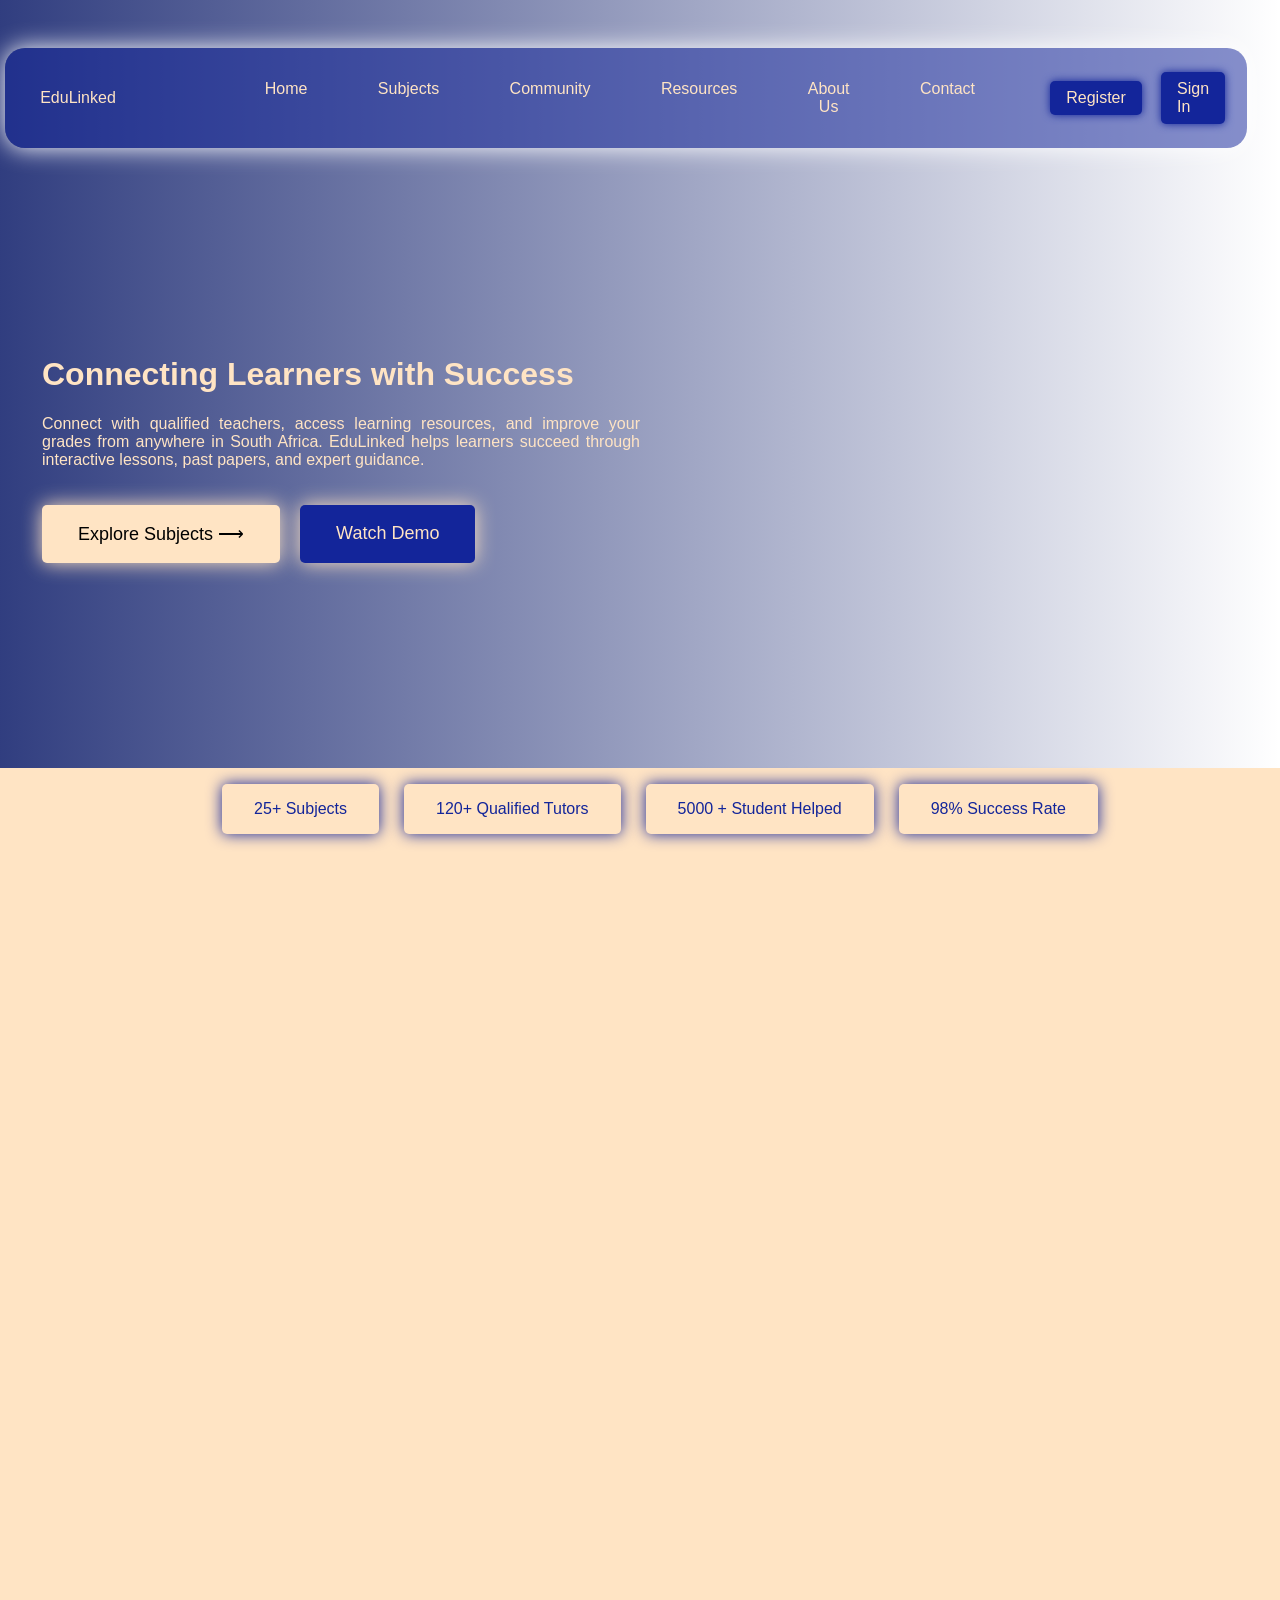
==== index.html @ 83067c13 "updates" ====
<!DOCTYPE html>
<html lang="en">
<head>
    <meta charset="UTF-8">
    <meta name="viewport" content="width=device-width, initial-scale=1.0">
    <link rel="stylesheet" href="/Assets/css/style.css">
    <title>Dashboard</title>
</head>
<body>
    <div class="header" id="header">
        <div class="navigation">
            <ul id="logoSpace">
                <li><img src="/Images/" alt=""></li>
                <li>EduLinked</li>
            </ul>
            <ul id="nav-lists">
                <a href="">
                    <li class="navLink" id="navLink">Home</li>
                </a>
                <a href="">
                    <li class="navLink" id="navLink">Subjects</li>
                </a>
                <a href="">
                    <li class="navLink" id="navLink">Community</li>
                </a>
                <a href="">
                    <li class="navLink" id="navLink">Resources</li>
                </a>
                <a href="">
                    <li class="navLink" id="navLink">About Us</li>
                </a>
                <a href="">
                    <li class="navLink" id="navLink">Contact</li>
                </a>
            </ul>
            <ul id="logslist">
                <!-- <a href="">
                    <li>Become a Tutor</li>
                </a> -->
                <a href="">
                    <li>Register</li>
                </a><a href="">
                    <li>Sign In</li>
                </a>
            </ul>
        </div>
        <!-- <div id="searchBtn">
            <form action="">
                <input type="search" placeholder="search subject">
            </form>
        </div> -->
        <div class="headerContent">
            <div class="containerOne">
                <h1>Connecting Learners with Success</h1>
                <p class="p1">Connect with qualified teachers, access learning resources, and improve your grades from anywhere in South Africa. EduLinked helps learners succeed through interactive lessons, past papers, and expert guidance.</p>
                <div class="HeroBtn">
                    <button>
                        Explore Subjects<span> &longrightarrow;</span>
                    </button>
                    <button>Watch Demo</button></div>
            </div>
            <div class="containerTwo">
            </div>
        </div>
    </div>
    <div class="mainSection" id="mainSection">
        <div class="statistics">
             <ul class="statslist">
                <li><span id="SubjectCount">25</span>+ Subjects</li>
                <li><span class="SubjectCount">120</span>+ Qualified Tutors</li>
                <li><span class="SubjectCount">5000</span> + Student Helped</li>
                <li><span id="successRate">98</span>&percnt; Success Rate</li>
             </ul>
        </div>
    </div>
</body>
</html>
---- Assets/css/style.css ----
/* 
Primary color: #1E3A8A
Secondary color: #3B82F6
Accent color: #FBBF24
Background color: #F8FAFC
Text color: #111827 or #ffe4c4
*/


body {
    margin: 0;
    padding: 0;
    background-image: url(/Assets/Images/julio-lopez-lZ5Ndg9IKGs-unsplash.jpg);
    box-sizing: border-box;
    background-size: contain;
    background-repeat: no-repeat;
    z-index: 1000;
    /*  */
    font-family: 'Trebuchet MS', 'Lucida Sans Unicode', 'Lucida Grande', 'Lucida Sans', Arial, sans-serif;
    color: #ffe4c4;
    /* color: #111827; */
}
a {
    color: currentColor;
    text-decoration: none;
}

ul {
    list-style: none;
}



/* header sections */
.header {
    position: relative;
    top: 0px;
    background:linear-gradient(to right, rgba(20, 35, 110, 0.879), transparent);
    height: 80vh;
    width: 100%;
    padding-top: 3em;
}

.navigation {
    position: fixed;
    display: flex;
    box-sizing: border-box;
    margin:0px 5px 0px 5px;
    padding: 0em 0.2em;
    background:  transparent;
    z-index: 1000;
    box-shadow: 0px 0px 24px #fff;
    border-radius: 20px;
    background-color: #13259a81;
    transition: box-shadow 0.4s ease, padding 0.4s ease;
}

.header:scrolled .navigation {
    background: #fff;
    box-shadow: 0px 8px 25px #0000001f;
    padding: 3em 0;
}


#logoSpace, #nav-lists, #logslist {
    flex: 1 30%;
} 
#logoSpace {
    display: flex;
    justify-content: left;
    align-items: center;
    padding: 10px 2em;
    /* border: solid; */
}
#nav-lists {
    display: flex;
    justify-content: center;
    text-align: center;
    /* animation: fixiateBar 300ms forwards;

    timeline-trigger: --trigger view() entry 100%;

    timeline-trigger: --trigger play-forwards; */
}
.navLink {
    transition: transform 2.5s;
    border-radius: 5px;
    padding: 1em 2em;
    margin: 0em 0.2em;
    text-wrap-mode: nowrap;
    transition: 2s;
}

.navLink:hover  {
    padding: 1em 2.5em;
    transform: scale(1.15);
    color: #ffe4c4;
    transition: padding 2s transform 3s color 2s;
    background-color: #13259a;
    box-shadow: 0px 0px 30px #ffe4c4;
}

@keyframes fixiateBar {
    to {
        position: fixed;
        top: 0.5em;
        left: 20%;
        text-align: center;
        background-color: #13259aa0;
        padding: 10px 20px;
        width: 50%;
        gap: 2em;
        font-size: 32px;
        border-radius: 5px;
    }
}

#logslist {
    display: flex;
    /* gap: 20px; */
    justify-content: center;
    align-items: center;
}

#logslist li {
    margin-right: 1.2em;
    border-radius: 5px;
    padding: 0.5em 1em;
    background-color: #13259a;
    box-shadow: 0px 0px 8px #13259a;
    transition: 1.5s;
    text-wrap-mode: nowrap;
}
#logslist li:hover {
    padding: 1em 2em 1em 1em;
    text-align: center;
    transition: padding 2s;
}

#searchBtn {
    display: flex;
    align-items: center;
    justify-content: right;
    margin: 0em 1em;
}

#searchBtn input {
    border: none;
    width: 100;
    height: 35px;
    font-size: 16px;
    background-color: #13259a3d;
    color: #ffffff;
}

.headerContent {
    position: sticky;
    display: flex;
    margin:  2em;
    justify-content: center;
    align-items: center;
    box-sizing:content-box;
}

.containerOne {
    flex: 1;
    text-align: center;
    align-items: center;
    border: none #ffe4c4;
    margin-top: 15em;
    padding: 15px 10px;
    text-align: justify;
    bottom: 20px;
}
.HeroBtn {
    display: flex;
    flex-direction: row;
    gap: 20px;
}

.HeroBtn button {
    margin-top: 20px;
    border-radius: 5px;
    border: none;
    text-align: center;
    font-size: large;
    padding: 1em 2em;
    background-color: #ffe4c4;
    box-shadow: 0px 0px 20px #ffe4c4;
    transition: 2s;
}
.HeroBtn button:nth-child(1):hover {
    padding: 1em 2em 1em 4em;
    transition: 3s padding;
}

.HeroBtn button:nth-child(2) {
    background-color: #13259a;
    color: #ffe4c4;
    box-shadow: 0px 0px 20px #ffe4c4;
}
.HeroBtn button:nth-child(2):hover{
    transform: scale(1.05);
    transition: transform 2s;
}

.containerTwo {
    flex: 1;
    display: flex;
    justify-content: center;
}

/* Main Section */
.mainSection {
    background-color: bisque;
    color: #13259a;
    height: 1000px;
}

.statistics {
    display:flex;
    justify-content: center;
    align-items: center;
}
.statslist {
    display: flex;
    gap: 25px;
    text-align: center;
}
.statslist li {
    /* border: solid #13259a; */
    padding: 1em 2em;
    background-color: #ffe4c4;
    border-radius: 5px;
    box-shadow: 0px 0px 15px #13259a;
    transition: 2s;
}

.statslist li:hover {
    transform: scale(1.15);
    color: #ffe4c4;
    transition: transform 3s color 2s;
    background-color: #13259a;
    box-shadow: 0px 0px 30px #ffe4c4;
}
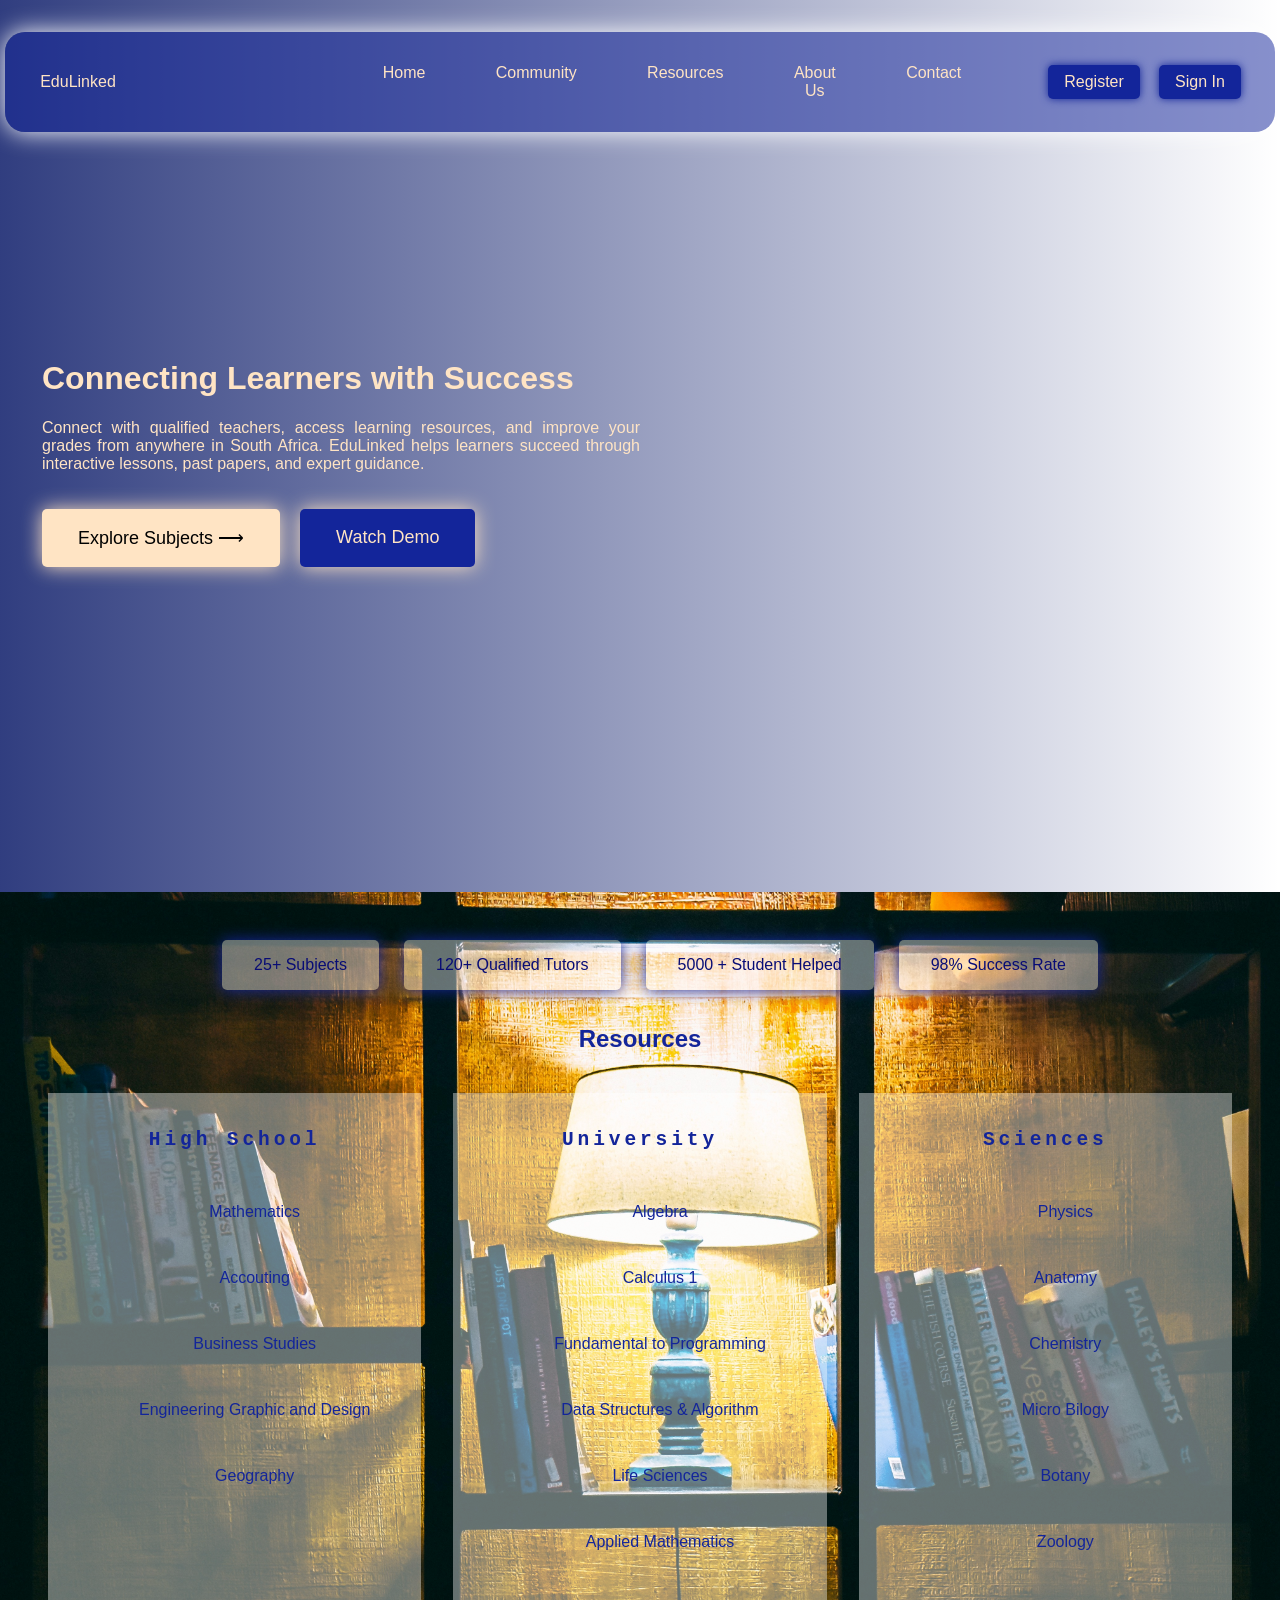
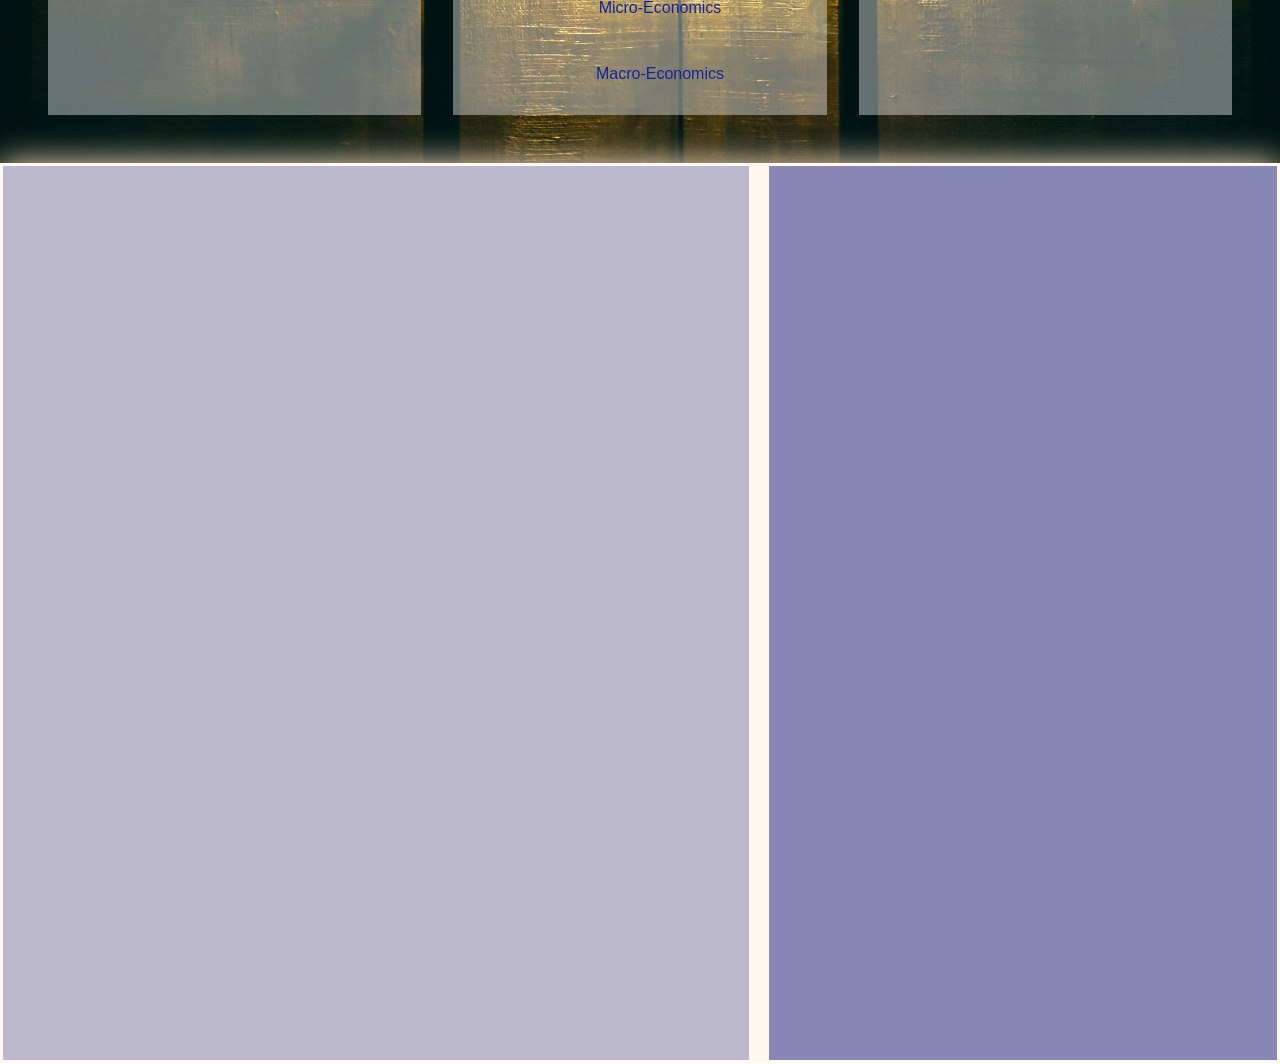
==== commit a15d9c9c: "#updates #2" ====
--- a/index.html
+++ b/index.html
@@ -4,6 +4,7 @@
     <meta charset="UTF-8">
     <meta name="viewport" content="width=device-width, initial-scale=1.0">
     <link rel="stylesheet" href="/Assets/css/style.css">
+    <link rel="stylesheet" href="/Assets/css/variables.css">
     <title>Dashboard</title>
 </head>
 <body>
@@ -17,13 +18,10 @@
                 <a href="">
                     <li class="navLink" id="navLink">Home</li>
                 </a>
-                <a href="">
-                    <li class="navLink" id="navLink">Subjects</li>
-                </a>
-                <a href="">
+                <a href="#community">
                     <li class="navLink" id="navLink">Community</li>
                 </a>
-                <a href="">
+                <a href="#resources">
                     <li class="navLink" id="navLink">Resources</li>
                 </a>
                 <a href="">
@@ -72,6 +70,95 @@
                 <li><span id="successRate">98</span>&percnt; Success Rate</li>
              </ul>
         </div>
+
+        <a href="#subjects" id="resourceTitle">
+                <h2>Resources</h2>
+             </a>
+
+        <!-- Adding subjects -->
+        <div id="resources">
+
+            <div class="claslist">
+                <h2>High School</h2>
+                <ul>
+                    <a href="">
+                        <li>Mathematics</li>
+                    </a>
+                    <a href="">
+                        <li>Accouting</li>
+                    </a>
+                    <a href="">
+                        <li>Business Studies</li>
+                    </a>
+                    <a href="">
+                        <li>Engineering Graphic and Design</li>
+                    </a>
+                    <a href="">
+                        <li>Geography</li>
+                    </a>
+                </ul>
+            </div>
+            <div class="claslist">
+                <h2>University</h2>
+                <ul>
+                    <a href="">
+                        <li>Algebra</li>
+                    </a>
+                    <a href="">
+                        <li>Calculus 1</li>
+                    </a>
+                    <a href="">
+                        <li>Fundamental to Programming</li>
+                    </a>
+                    <a href="">
+                        <li>Data Structures & Algorithm</li>
+                    </a>
+                    <a href="">
+                        <li>Life Sciences</li>
+                    </a>
+                    <a href="">
+                        <li>Applied Mathematics</li>
+                    </a><a href="">
+                        <li>Micro&hyphen;Economics</li>
+                    </a><a href="">
+                        <li>Macro-Economics</li>
+                    </a>
+                </ul>
+            </div>
+            <div class="claslist">
+                <h2>Sciences</h2>
+                <ul>
+                    <a href="">
+                        <li>Physics</li>
+                    </a>
+                    <a href="">
+                        <li>Anatomy</li>
+                    </a>
+                    <a href="">
+                        <li>Chemistry</li>
+                    </a><a href="">
+                        <li>Micro Bilogy</li>
+                    </a><a href="">
+                        <li>Botany</li>
+                    </a>
+                    <a href="">
+                        <li>Zoology</li>
+                    </a>
+                </ul>
+            </div>
+        </div>
+
+        
+    </div>
+
+    <!-- Community -->
+    <div id="community">
+        <div class="sideBar">
+            
+        </div>
+        <div class="sideBar">
+
+        </div>
     </div>
 </body>
 </html>
--- a/Assets/css/style.css
+++ b/Assets/css/style.css
@@ -6,8 +6,8 @@
 Text color: #111827 or #ffe4c4
 */
 
-
 body {
+    position: relative;
     margin: 0;
     padding: 0;
     background-image: url(/Assets/Images/julio-lopez-lZ5Ndg9IKGs-unsplash.jpg);
@@ -15,10 +15,8 @@
     background-size: contain;
     background-repeat: no-repeat;
     z-index: 1000;
-    /*  */
     font-family: 'Trebuchet MS', 'Lucida Sans Unicode', 'Lucida Grande', 'Lucida Sans', Arial, sans-serif;
     color: #ffe4c4;
-    /* color: #111827; */
 }
 a {
     color: currentColor;
@@ -27,6 +25,7 @@
 
 ul {
     list-style: none;
+    text-align: center;
 }
 
 
@@ -34,18 +33,21 @@
 /* header sections */
 .header {
     position: relative;
-    top: 0px;
+    top: 0;
+    /* margin: -7em 0em 0em 0em; */
     background:linear-gradient(to right, rgba(20, 35, 110, 0.879), transparent);
-    height: 80vh;
+    height: 95.5vh;
     width: 100%;
-    padding-top: 3em;
+    padding-top: 2em;
+    
 }
 
 .navigation {
-    position: fixed;
+    position: sticky;
+    top: 1.5em;
     display: flex;
     box-sizing: border-box;
-    margin:0px 5px 0px 5px;
+    margin: 0px 5px 0px 5px;
     padding: 0em 0.2em;
     background:  transparent;
     z-index: 1000;
@@ -55,12 +57,11 @@
     transition: box-shadow 0.4s ease, padding 0.4s ease;
 }
 
-.header:scrolled .navigation {
+/* .header:scrolled .navigation {
     background: #fff;
     box-shadow: 0px 8px 25px #0000001f;
     padding: 3em 0;
-}
-
+} */
 
 #logoSpace, #nav-lists, #logslist {
     flex: 1 30%;
@@ -93,10 +94,10 @@
 
 .navLink:hover  {
     padding: 1em 2.5em;
-    transform: scale(1.15);
+    transform: scale(1.05);
     color: #ffe4c4;
-    transition: padding 2s transform 3s color 2s;
-    background-color: #13259a;
+    transition: padding 2s transform 1.5s color 2s;
+    /* background-color: #13259a; */
     box-shadow: 0px 0px 30px #ffe4c4;
 }
 
@@ -132,9 +133,11 @@
     text-wrap-mode: nowrap;
 }
 #logslist li:hover {
-    padding: 1em 2em 1em 1em;
-    text-align: center;
-    transition: padding 2s;
+    /* padding: 1em 2em 1em 1em; */
+    text-shadow: 0em 0em 2em ;
+    box-shadow: 0em 0em 0.5em 0.5em #ffe4c4;
+    text-align: center;
+    transition: box-shadow 1s;
 }
 
 #searchBtn {
@@ -154,7 +157,7 @@
 }
 
 .headerContent {
-    position: sticky;
+    position: relative;
     display: flex;
     margin:  2em;
     justify-content: center;
@@ -167,10 +170,10 @@
     text-align: center;
     align-items: center;
     border: none #ffe4c4;
-    margin-top: 15em;
+    margin-top: 10em;
     padding: 15px 10px;
     text-align: justify;
-    bottom: 20px;
+    /* bottom: 20px; */
 }
 .HeroBtn {
     display: flex;
@@ -197,49 +200,18 @@
 .HeroBtn button:nth-child(2) {
     background-color: #13259a;
     color: #ffe4c4;
-    box-shadow: 0px 0px 20px #ffe4c4;
-}
-.HeroBtn button:nth-child(2):hover{
+    /* outline-color:invert; */
+    
+}
+.HeroBtn button:nth-child(2):is(:hover, :focus){
     transform: scale(1.05);
     transition: transform 2s;
-}
+    /* box-shadow: 0px 0px 20px 20px #ffe4c4; */
+}
+
 
 .containerTwo {
     flex: 1;
     display: flex;
     justify-content: center;
 }
-
-/* Main Section */
-.mainSection {
-    background-color: bisque;
-    color: #13259a;
-    height: 1000px;
-}
-
-.statistics {
-    display:flex;
-    justify-content: center;
-    align-items: center;
-}
-.statslist {
-    display: flex;
-    gap: 25px;
-    text-align: center;
-}
-.statslist li {
-    /* border: solid #13259a; */
-    padding: 1em 2em;
-    background-color: #ffe4c4;
-    border-radius: 5px;
-    box-shadow: 0px 0px 15px #13259a;
-    transition: 2s;
-}
-
-.statslist li:hover {
-    transform: scale(1.15);
-    color: #ffe4c4;
-    transition: transform 3s color 2s;
-    background-color: #13259a;
-    box-shadow: 0px 0px 30px #ffe4c4;
-}
--- a/Assets/css/variables.css
+++ b/Assets/css/variables.css
@@ -0,0 +1,109 @@
+
+
+/* Main Section */
+
+
+.mainSection {
+    /* background-color: bisque; */
+    background-image: url(/Assets/Images/swipe--6-VfxCDuoY-unsplash.jpg);
+    box-sizing: border-box;
+    background-size: cover;
+    background-repeat: no-repeat;
+    /* color: #13259a; */
+    /* height: 500px; */
+    padding: 2em;
+    color: currentColor;
+    color: #13259a;
+}
+
+.statistics {
+    display:flex;
+    justify-content: center;
+    align-items: center;
+}
+.statslist {
+    display: flex;
+    gap: 25px;
+    text-align: center;
+}
+.statslist li {
+    padding: 1em 2em;
+     background: #ffffff65;
+    color: #080c75;
+    border-radius: 5px;
+    box-shadow: 0px 0px 15px #13259a;
+    transition: 2s;
+}
+
+.statslist li:hover {
+    transform: scale(1.15);
+    color: #ffe4c4;
+    transition: transform 3s color 2s;
+    background-color: #13259a;
+    box-shadow: 0px 0px 30px #ffe4c4;
+}
+
+/*  */
+#resources {
+    display: flex;
+    margin-top: 1.5em;
+    justify-content: center;
+}
+#resourceTitle {
+    display: block;
+    text-align: center;
+}
+
+.claslist {
+    flex: 1;
+    text-align: center;
+    /* border: 0.2em solid  #16168ab3; */
+    padding: 0em 1em;
+    margin: 1em;
+    /* height: 250px; */
+    box-sizing: content-box;
+    background: #ffffff65;
+    color: #13259a;
+    box-sizing: content-box;
+}
+
+.claslist h2 {
+    padding: 1em 0.5em;
+    letter-spacing: 0.2em;
+    font-family: monospace;
+}
+
+.claslist li {
+    padding: 1em;
+    margin: 1em 0em;
+    background-color: transparent;
+}
+
+.claslist li:hover {
+    box-shadow: 0em 0.5em 0.5em #080c75;
+}
+
+/* Community */
+
+#community {
+    display: flex;
+    justify-content: center;
+    /* align-items: center; */
+    height: 100vh;
+    background: #ffe4c448;
+    box-shadow: 0em 0em 2em #ffe4c4;
+    gap: 1%;
+}
+.sideBar {
+    margin: 0.2em;
+    /* border: 0.5em solid #080c75; */
+    padding: 1em;
+}
+.sideBar:nth-child(1){
+    flex: 1 60%;
+    background-color: #080c7545;
+}
+.sideBar:nth-child(2){
+    flex: 1 40%;
+    background-color: #3e41939c;
+}
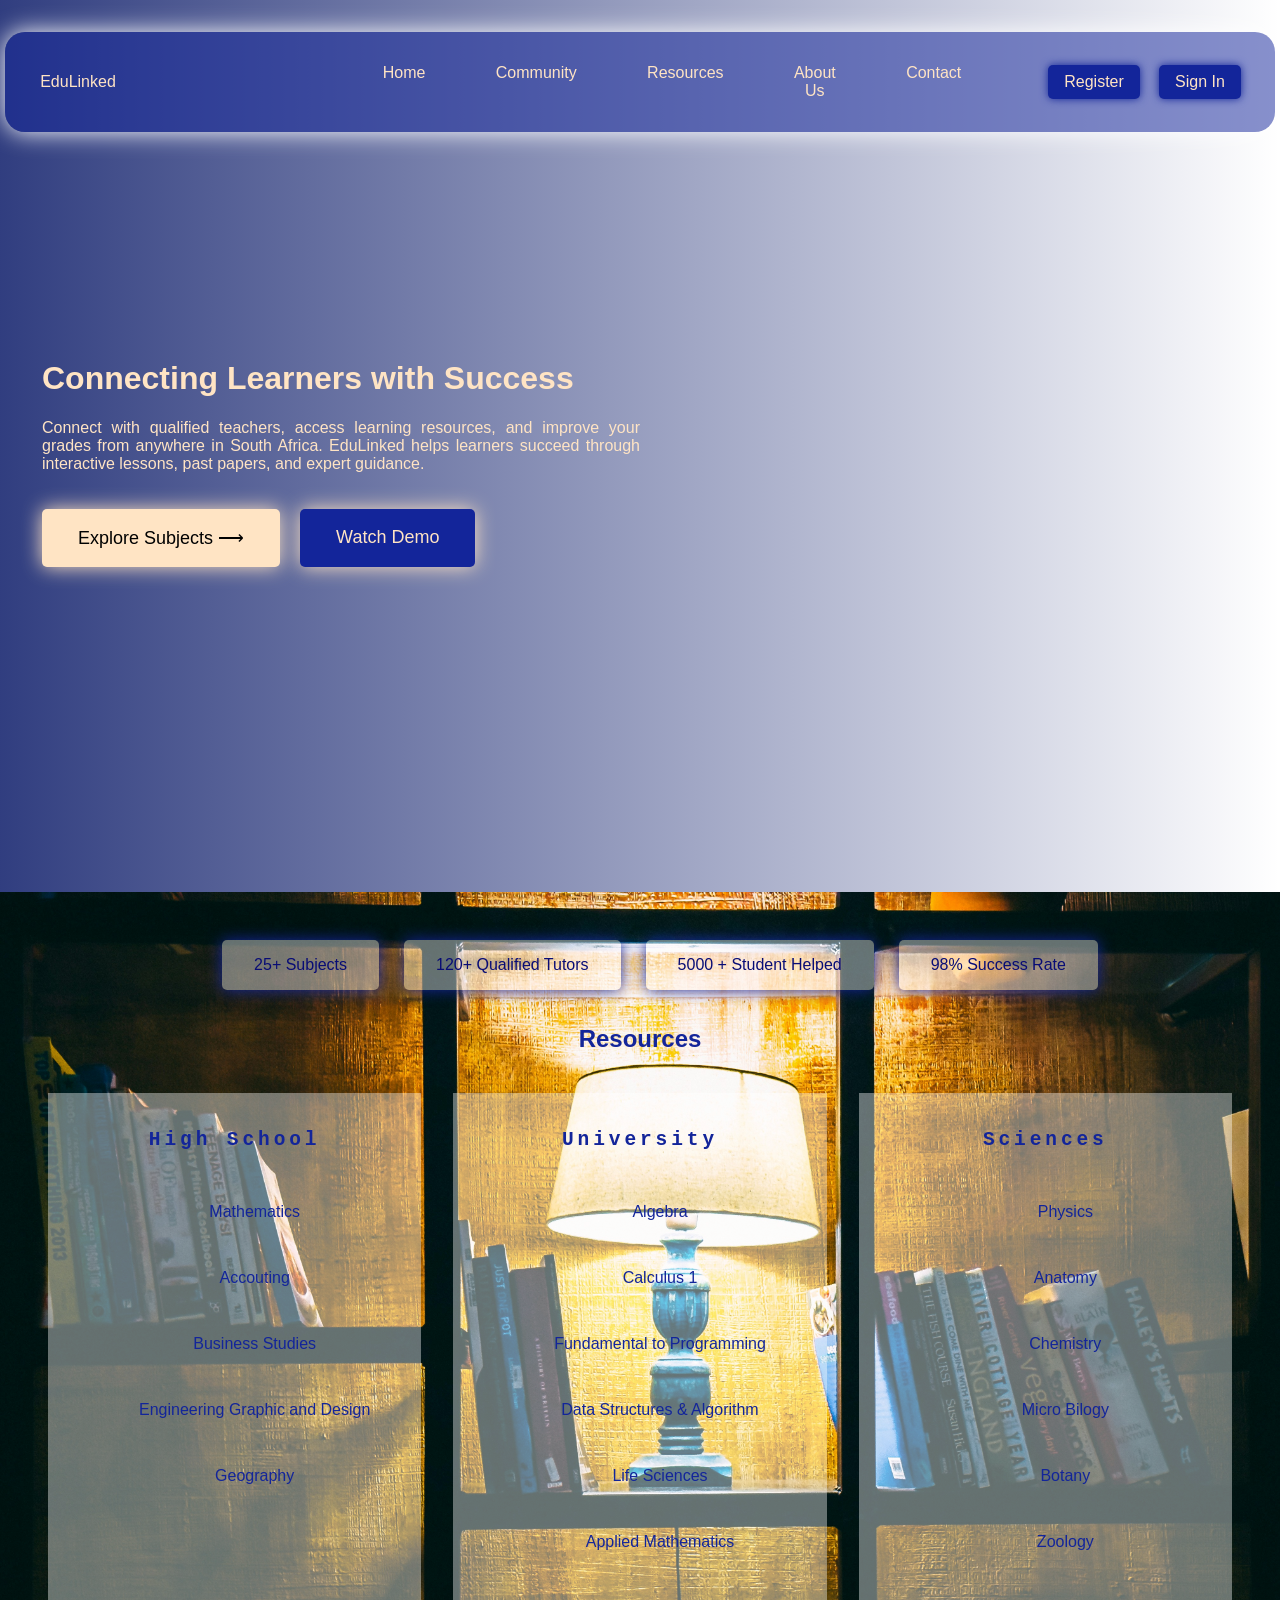
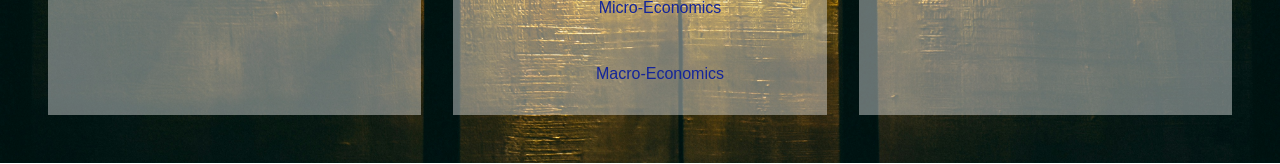
==== commit 33ec2883: "#6 forms updates" ====
--- a/index.html
+++ b/index.html
@@ -37,7 +37,7 @@
                 </a> -->
                 <a href="">
                     <li>Register</li>
-                </a><a href="">
+                </a><a href="students.html">
                     <li>Sign In</li>
                 </a>
             </ul>
@@ -146,19 +146,13 @@
                     </a>
                 </ul>
             </div>
-        </div>
-
-        
+        </div>   
     </div>
 
     <!-- Community -->
-    <div id="community">
-        <div class="sideBar">
-            
-        </div>
-        <div class="sideBar">
 
-        </div>
-    </div>
+    
+    <!-- Scripts -->
+    <script></script>
 </body>
 </html>
--- a/Assets/css/style.css
+++ b/Assets/css/style.css
@@ -10,9 +10,10 @@
     position: relative;
     margin: 0;
     padding: 0;
+    height: 100vh;
     background-image: url(/Assets/Images/julio-lopez-lZ5Ndg9IKGs-unsplash.jpg);
     box-sizing: border-box;
-    background-size: contain;
+    background-size: cover;
     background-repeat: no-repeat;
     z-index: 1000;
     font-family: 'Trebuchet MS', 'Lucida Sans Unicode', 'Lucida Grande', 'Lucida Sans', Arial, sans-serif;
@@ -25,7 +26,7 @@
 
 ul {
     list-style: none;
-    text-align: center;
+    /* text-align: center; */
 }
 
 
--- a/Assets/css/variables.css
+++ b/Assets/css/variables.css
@@ -4,13 +4,10 @@
 
 
 .mainSection {
-    /* background-color: bisque; */
     background-image: url(/Assets/Images/swipe--6-VfxCDuoY-unsplash.jpg);
     box-sizing: border-box;
     background-size: cover;
     background-repeat: no-repeat;
-    /* color: #13259a; */
-    /* height: 500px; */
     padding: 2em;
     color: currentColor;
     color: #13259a;
@@ -106,4 +103,99 @@
 .sideBar:nth-child(2){
     flex: 1 40%;
     background-color: #3e41939c;
-}+}
+
+/* Log in page */
+
+form fieldset  {
+    border: none;
+}
+ #formStudent, #formTeacher {
+    display: block;
+    justify-content: center;
+    justify-self: center;
+    margin: 5em 2em 2em 2em;
+    padding: 2.5em;
+    border: 0.2em solid #ffe4c4;
+    border-radius: 2em;
+    width: fit-content;
+    background: #080c7554;
+    transition: 1s;
+/* 
+    background:url(/Assets/Images/Writing.jpg);
+    background-position: center;
+    background-repeat: no-repeat;
+    box-sizing: border-box;
+    background-size: cover; */
+}
+#formStudent:hover, #formTeacher:hover {
+    /* background:url(/Assets/Images/Writing.jpg); */
+    background-position: center;
+    background-repeat: no-repeat;
+    box-sizing: border-box;
+    background-size: cover;
+    box-shadow: 0em 0em 2em 1em #080c75;
+    transition: 1s;
+}
+
+.labels {
+    text-align: center;
+}
+
+.labels label {
+    padding: 0.5em 1em;
+    margin: 0.2em 0.5em;
+    border: 0.1em solid #ffe4c4;
+    border-radius: 0.5em ;
+    cursor:pointer; 
+}
+
+.user {
+    display: flex;
+    justify-content: center;
+    align-items: center;
+    gap: 20%;
+    margin: 1.5em 1em;
+    border:solid;
+    text-align: center;
+}
+.user a:nth-child(1) {
+    display: none;
+}
+.user a:nth-child(n){
+    border: solid;
+}
+
+.inputs {
+    display:flex;
+    justify-content: center;
+    flex-direction: column;  
+}
+
+.inputs input {
+    padding: 1em 0.2em;
+    margin: 0.5em 0em;
+    background-color: transparent;
+    border-radius: 5px;
+    border: none;
+    color: #fff;
+    border-bottom: 0.2em double #080c75;
+}
+
+
+
+.inputs input:nth-last-child(1) {
+    background-color: #080c75;
+    color: #ffe4c4;
+    padding: 1em 0.5em;
+}
+
+.terms {
+    display: flex;
+    justify-content: center;
+    align-items: center;
+    margin: 2em 0em 0em 0em ;
+}
+
+
+/* Community */
